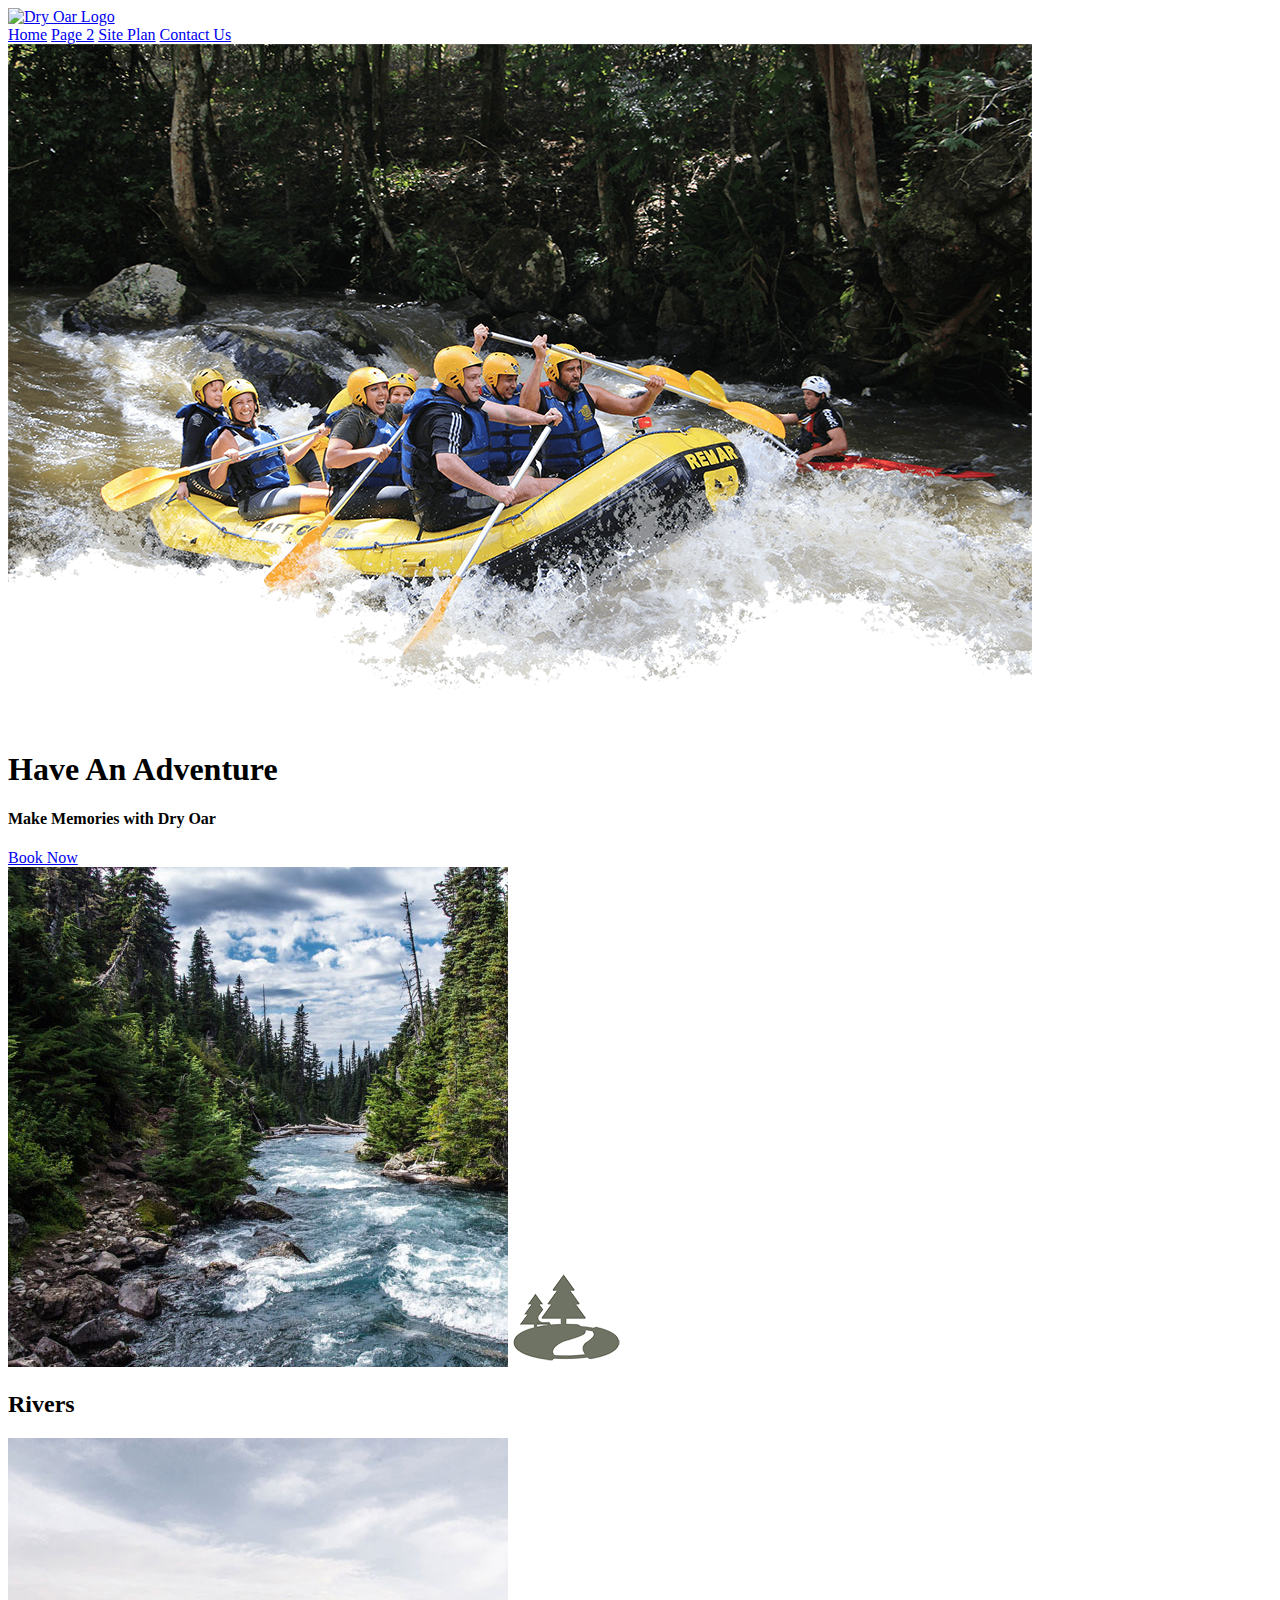
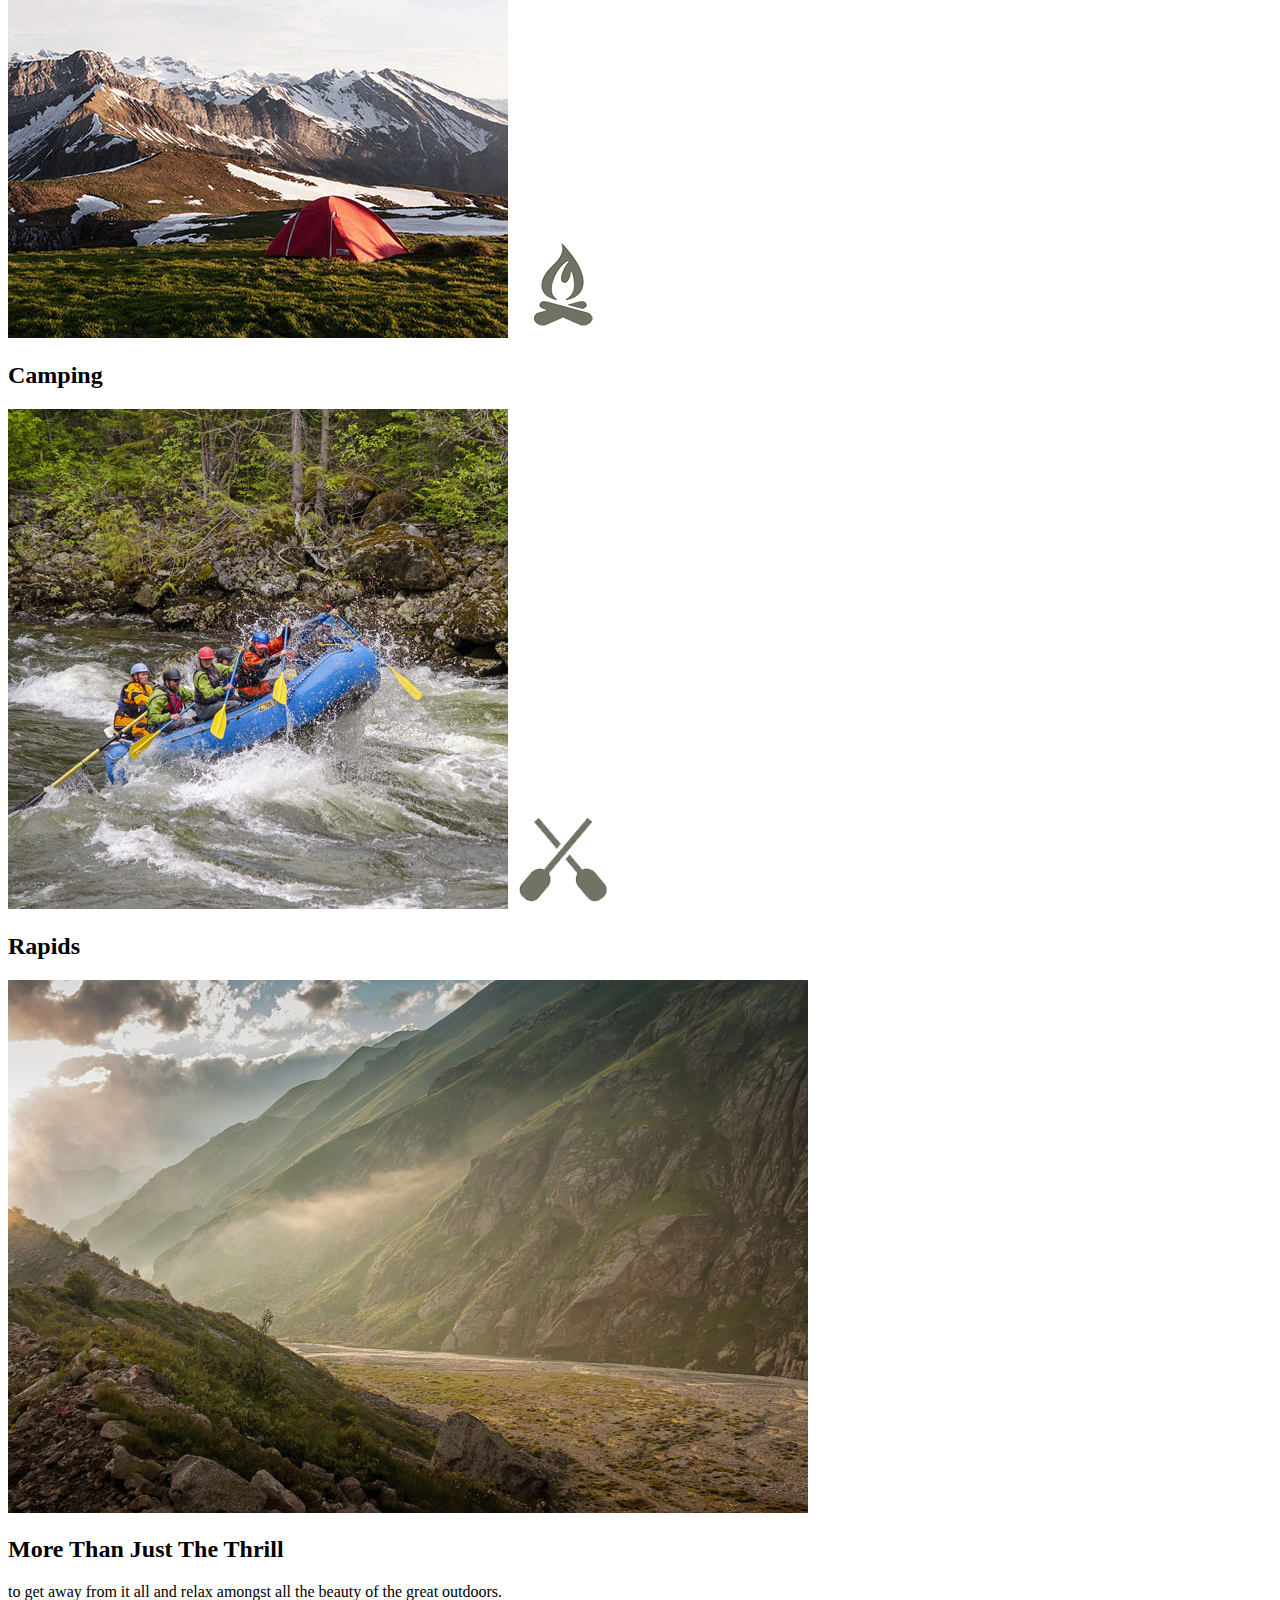
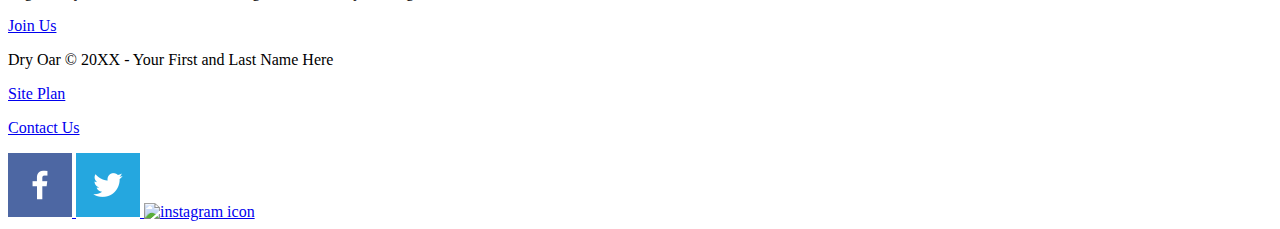
==== wdd130/wrr/index.html @ b0c390cf "added to site" ====
<!DOCTYPE html>
<html lang="en">
    <head>
        <meta charset="UTF-8">
        <meta name="viewport" content="width=device-width, initial-scale=1.0">
        <title>Whitewater Rafting Vacations | Dry Oar Boating | Home</title>
    </head>
    <body>
        <header>
            <a id="logo_link" href="index.html">
                <img class="logo" src="https://byui-wdd.github.io/wdd130/rafting_images/dryoarlogo.png" alt="Dry Oar Logo">
            </a>
            <nav>
                <a href="index.html">Home</a>
                <a href="#">Page 2</a>
                <a href="site-plan-rafting.html">Site Plan</a>
                <a href="contactus.html">Contact Us</a>
            </nav>
        </header>
        <div id="hero">
            <div id="hero-box">
                <img id="hero-img" src="/wdd130/image/hero.png" alt="People enjoying white water rafting">
            </div>
            <section id="hero-msg">
                <h1 class="home-title">Have An Adventure</h1>
                <h4>Make Memories with Dry Oar </h4>
                <div class='button-box'>
                    <a class='book' href="contactus.html">Book Now</a>
                </div>
        <main class="home-grid">
            <section class="rivers-card">
                <img class="card-img" src="/wdd130/image/rivers.jpg" alt="river in forest">
                <img class="icon" src="/wdd130/image/river_icon.png" alt="river icon">
                <h2>Rivers</h2>
            </section>
            <section class="camping-card">
                <img class="card-img" src="/wdd130/image/camping.jpg" alt="tent in mountains">
                <img class="icon" src="/wdd130/image/fire_icon.png" alt="fire icon">
                <h2>Camping</h2>
            </section>
            <section class="rapids-card">
                <img class="card-img" src="/wdd130/image/rapids.jpg" alt="rafting boat">
                <img class="icon" src="/wdd130/image/oars.png" alt="oars icon">
                <h2>Rapids</h2>
            </section>   
            <img class="mountains" src="/wdd130/image/mountains.jpg" alt="Misty mountains">
            <section class="msg">
                <h2>More Than Just The Thrill</h2>
     to get away from it all and relax amongst all the beauty of the great outdoors. </p>
                <a class='join' href="rivers.html">Join Us</a>
            </section>
        </main>
        <footer>
            <p>Dry Oar &copy; 20XX - Your First and Last Name Here</p>
            <p><a href="site-plan-rafting.html">Site Plan</a></p>
            <p><a href="contactus.html">Contact Us</a></p>
            <div class="social">
                <a href="https://facebook.com">
                    <img src="/wdd130/image/facebook.png" alt="fb icon">
                </a>
                <a href="https://twitter.com">
                    <img src="/wdd130/image/twitter.png" alt="twitter icon">
                </a>
                <a href="https://instagram.com">
                    <img src="/wdd130/image/" alt="instagram icon">
                </a>
            </div>
        </footer>
    </body>
</html>
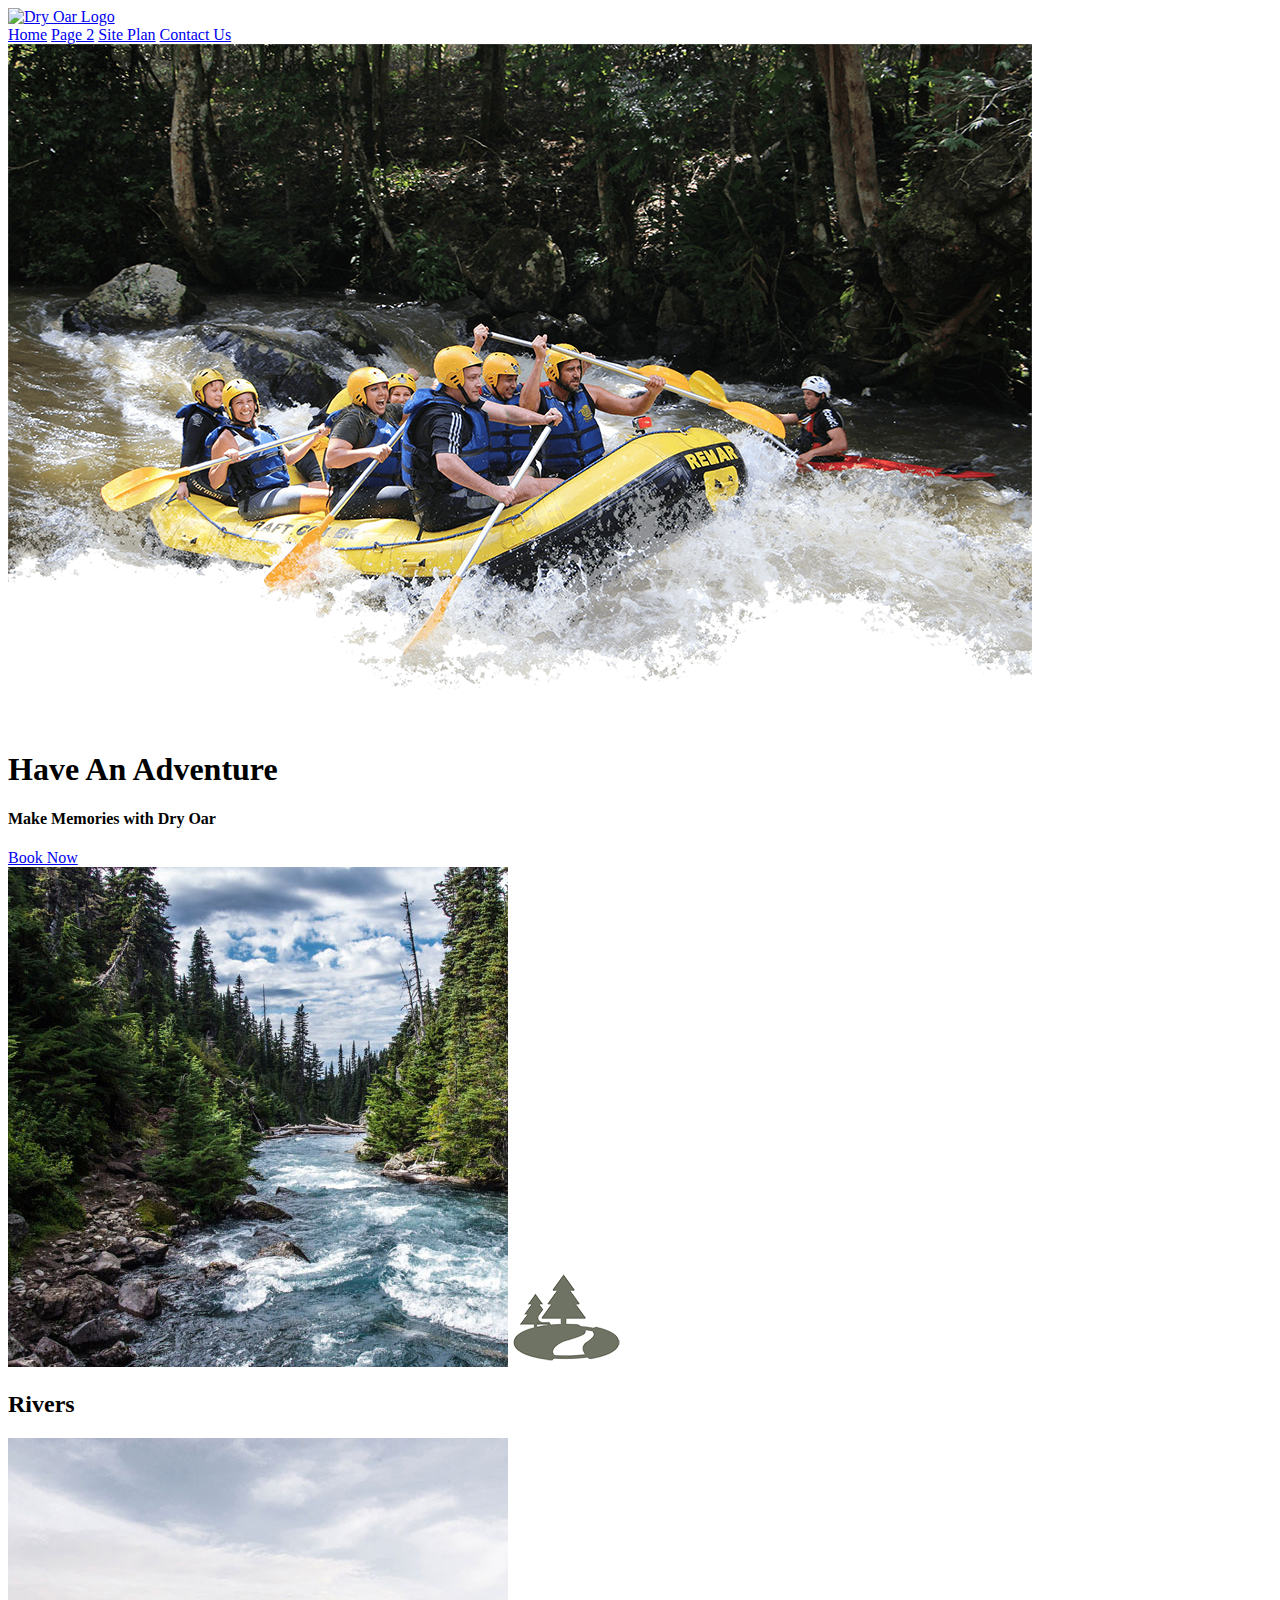
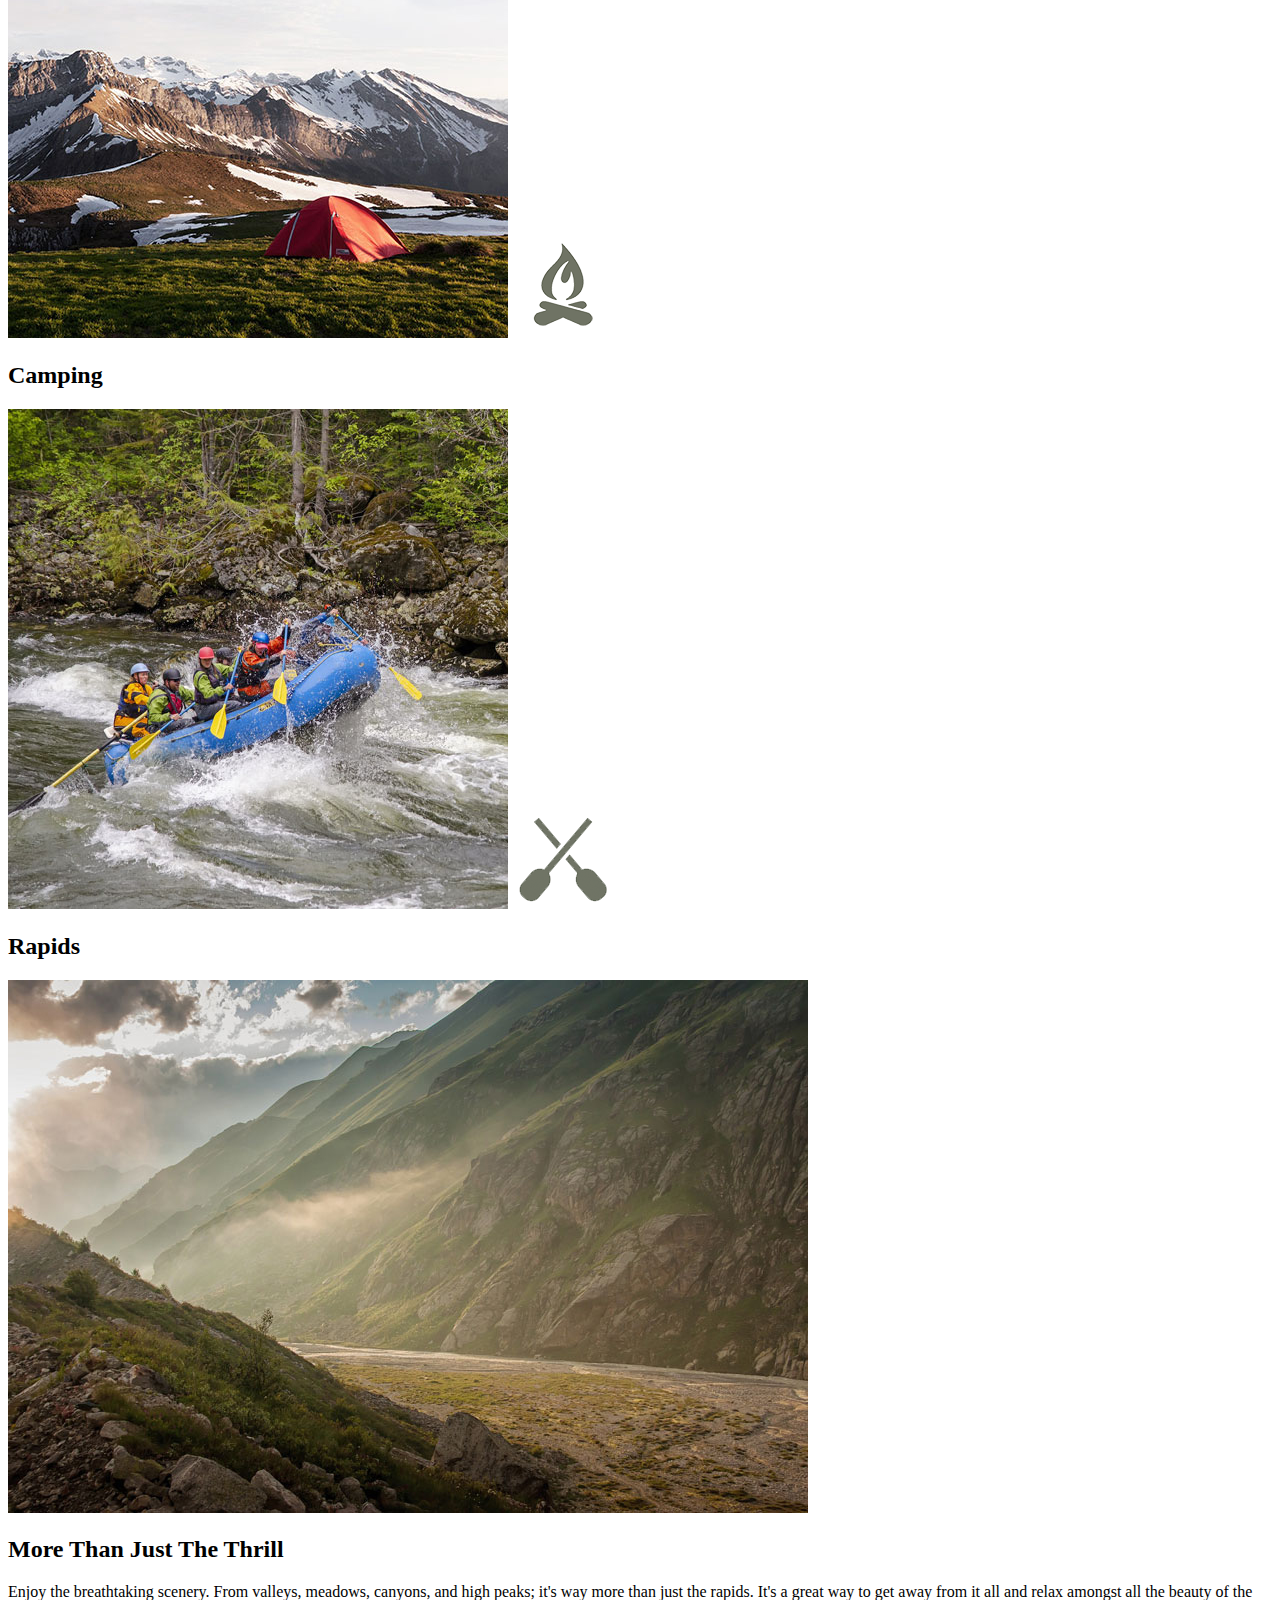
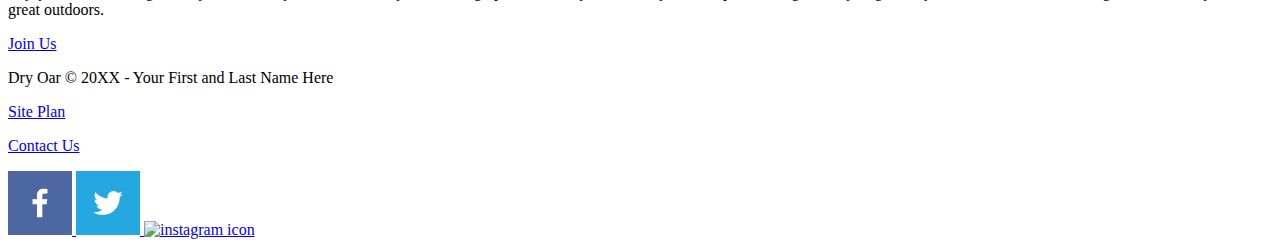
==== commit 1704470e: "added to site" ====
--- a/wdd130/wrr/index.html
+++ b/wdd130/wrr/index.html
@@ -6,65 +6,65 @@
         <title>Whitewater Rafting Vacations | Dry Oar Boating | Home</title>
     </head>
     <body>
-        <header>
-            <a id="logo_link" href="index.html">
-                <img class="logo" src="https://byui-wdd.github.io/wdd130/rafting_images/dryoarlogo.png" alt="Dry Oar Logo">
+    <header>
+        <a id="logo_link" href="index.html">
+            <img class="logo" src="https://byui-wdd.github.io/wdd130/rafting_images/dryoarlogo.png" alt="Dry Oar Logo">
+        </a>
+        <nav>
+            <a href="index.html">Home</a>
+            <a href="#">Page 2</a>
+            <a href="site-plan-rafting.html">Site Plan</a>
+            <a href="contactus.html">Contact Us</a>
+        </nav>
+    </header>
+    <div id="hero">
+        <div id="hero-box">
+            <img id="hero-img" src="/wdd130/image/hero.png" alt="People enjoying white water rafting">
+        </div>
+        <section id="hero-msg">
+            <h1 class="home-title">Have An Adventure</h1>
+            <h4>Make Memories with Dry Oar </h4>
+            <div class='button-box'>
+                <a class='book' href="contactus.html">Book Now</a>
+            </div>
+    <main class="home-grid">
+        <section class="rivers-card">
+            <img class="card-img" src="/wdd130/image/rivers.jpg" alt="river in forest">
+            <img class="icon" src="/wdd130/image/river_icon.png" alt="river icon">
+            <h2>Rivers</h2>
+        </section>
+        <section class="camping-card">
+            <img class="card-img" src="/wdd130/image/camping.jpg" alt="tent in mountains">
+            <img class="icon" src="/wdd130/image/fire_icon.png" alt="fire icon">
+            <h2>Camping</h2>
+        </section>
+        <section class="rapids-card">
+            <img class="card-img" src="/wdd130/image/rapids.jpg" alt="rafting boat">
+            <img class="icon" src="/wdd130/image/oars.png" alt="oars icon">
+            <h2>Rapids</h2>
+        </section>   
+        <img class="mountains" src="/wdd130/image/mountains.jpg" alt="Misty mountains">
+        <section class="msg">
+            <h2>More Than Just The Thrill</h2>
+            <p>Enjoy the breathtaking scenery. From valleys, meadows, canyons, and high peaks; it's way more than just the rapids. It's a great way to get away from it all and relax amongst all the beauty of the great outdoors. </p>
+            <a class='join' href="rivers.html">Join Us</a>
+        </section>
+    </main>
+    <footer>
+        <p>Dry Oar &copy; 20XX - Your First and Last Name Here</p>
+        <p><a href="site-plan-rafting.html">Site Plan</a></p>
+        <p><a href="contactus.html">Contact Us</a></p>
+        <div class="social">
+            <a href="https://facebook.com">
+                <img src="/wdd130/image/facebook.png" alt="fb icon">
             </a>
-            <nav>
-                <a href="index.html">Home</a>
-                <a href="#">Page 2</a>
-                <a href="site-plan-rafting.html">Site Plan</a>
-                <a href="contactus.html">Contact Us</a>
-            </nav>
-        </header>
-        <div id="hero">
-            <div id="hero-box">
-                <img id="hero-img" src="/wdd130/image/hero.png" alt="People enjoying white water rafting">
-            </div>
-            <section id="hero-msg">
-                <h1 class="home-title">Have An Adventure</h1>
-                <h4>Make Memories with Dry Oar </h4>
-                <div class='button-box'>
-                    <a class='book' href="contactus.html">Book Now</a>
-                </div>
-        <main class="home-grid">
-            <section class="rivers-card">
-                <img class="card-img" src="/wdd130/image/rivers.jpg" alt="river in forest">
-                <img class="icon" src="/wdd130/image/river_icon.png" alt="river icon">
-                <h2>Rivers</h2>
-            </section>
-            <section class="camping-card">
-                <img class="card-img" src="/wdd130/image/camping.jpg" alt="tent in mountains">
-                <img class="icon" src="/wdd130/image/fire_icon.png" alt="fire icon">
-                <h2>Camping</h2>
-            </section>
-            <section class="rapids-card">
-                <img class="card-img" src="/wdd130/image/rapids.jpg" alt="rafting boat">
-                <img class="icon" src="/wdd130/image/oars.png" alt="oars icon">
-                <h2>Rapids</h2>
-            </section>   
-            <img class="mountains" src="/wdd130/image/mountains.jpg" alt="Misty mountains">
-            <section class="msg">
-                <h2>More Than Just The Thrill</h2>
-     to get away from it all and relax amongst all the beauty of the great outdoors. </p>
-                <a class='join' href="rivers.html">Join Us</a>
-            </section>
-        </main>
-        <footer>
-            <p>Dry Oar &copy; 20XX - Your First and Last Name Here</p>
-            <p><a href="site-plan-rafting.html">Site Plan</a></p>
-            <p><a href="contactus.html">Contact Us</a></p>
-            <div class="social">
-                <a href="https://facebook.com">
-                    <img src="/wdd130/image/facebook.png" alt="fb icon">
-                </a>
-                <a href="https://twitter.com">
-                    <img src="/wdd130/image/twitter.png" alt="twitter icon">
-                </a>
-                <a href="https://instagram.com">
-                    <img src="/wdd130/image/" alt="instagram icon">
-                </a>
-            </div>
-        </footer>
+            <a href="https://twitter.com">
+                <img src="/wdd130/image/twitter.png" alt="twitter icon">
+            </a>
+            <a href="https://instagram.com">
+                <img src="/wdd130/image/" alt="instagram icon">
+            </a>
+        </div>
+    </footer>
     </body>
 </html>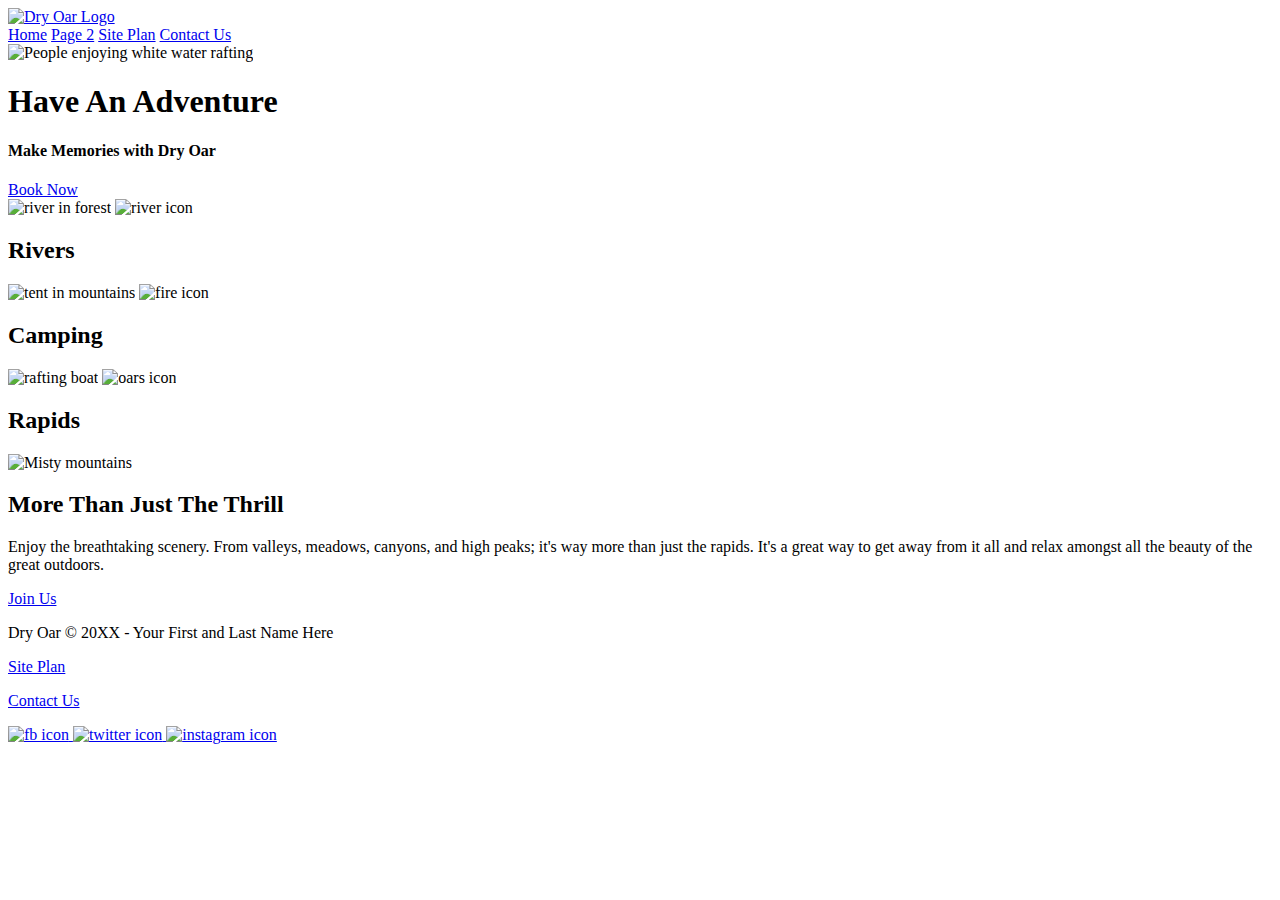
==== commit 2a390390: "change link to image" ====
--- a/wdd130/wrr/index.html
+++ b/wdd130/wrr/index.html
@@ -19,7 +19,7 @@
     </header>
     <div id="hero">
         <div id="hero-box">
-            <img id="hero-img" src="/wdd130/image/hero.png" alt="People enjoying white water rafting">
+            <img id="hero-img" src="https://byui-wdd.github.io/wdd130/rafting_images/hero.png" alt="People enjoying white water rafting">
         </div>
         <section id="hero-msg">
             <h1 class="home-title">Have An Adventure</h1>
@@ -27,23 +27,25 @@
             <div class='button-box'>
                 <a class='book' href="contactus.html">Book Now</a>
             </div>
+        </section>
+    </div>
     <main class="home-grid">
         <section class="rivers-card">
-            <img class="card-img" src="/wdd130/image/rivers.jpg" alt="river in forest">
-            <img class="icon" src="/wdd130/image/river_icon.png" alt="river icon">
+            <img class="card-img" src="https://byui-wdd.github.io/wdd130/rafting_images/rivers.jpg" alt="river in forest">
+            <img class="icon" src="https://byui-wdd.github.io/wdd130/rafting_images/river_icon.png" alt="river icon">
             <h2>Rivers</h2>
         </section>
         <section class="camping-card">
-            <img class="card-img" src="/wdd130/image/camping.jpg" alt="tent in mountains">
-            <img class="icon" src="/wdd130/image/fire_icon.png" alt="fire icon">
+            <img class="card-img" src="https://byui-wdd.github.io/wdd130/rafting_images/camping.jpg" alt="tent in mountains">
+            <img class="icon" src="https://byui-wdd.github.io/wdd130/rafting_images/fire_icon.png" alt="fire icon">
             <h2>Camping</h2>
         </section>
         <section class="rapids-card">
-            <img class="card-img" src="/wdd130/image/rapids.jpg" alt="rafting boat">
-            <img class="icon" src="/wdd130/image/oars.png" alt="oars icon">
+            <img class="card-img" src="https://byui-wdd.github.io/wdd130/rafting_images/rapids.jpg" alt="rafting boat">
+            <img class="icon" src="https://byui-wdd.github.io/wdd130/rafting_images/oars.png" alt="oars icon">
             <h2>Rapids</h2>
         </section>   
-        <img class="mountains" src="/wdd130/image/mountains.jpg" alt="Misty mountains">
+        <img class="mountains" src="https://byui-wdd.github.io/wdd130/rafting_images/mountains.jpg" alt="Misty mountains">
         <section class="msg">
             <h2>More Than Just The Thrill</h2>
             <p>Enjoy the breathtaking scenery. From valleys, meadows, canyons, and high peaks; it's way more than just the rapids. It's a great way to get away from it all and relax amongst all the beauty of the great outdoors. </p>
@@ -56,13 +58,13 @@
         <p><a href="contactus.html">Contact Us</a></p>
         <div class="social">
             <a href="https://facebook.com">
-                <img src="/wdd130/image/facebook.png" alt="fb icon">
+                <img src="https://byui-wdd.github.io/wdd130/rafting_images/facebook.png" alt="fb icon">
             </a>
             <a href="https://twitter.com">
-                <img src="/wdd130/image/twitter.png" alt="twitter icon">
+                <img src="https://byui-wdd.github.io/wdd130/rafting_images/twitter.png" alt="twitter icon">
             </a>
             <a href="https://instagram.com">
-                <img src="/wdd130/image/" alt="instagram icon">
+                <img src="https://byui-wdd.github.io/wdd130/rafting_images/instagram.png" alt="instagram icon">
             </a>
         </div>
     </footer>
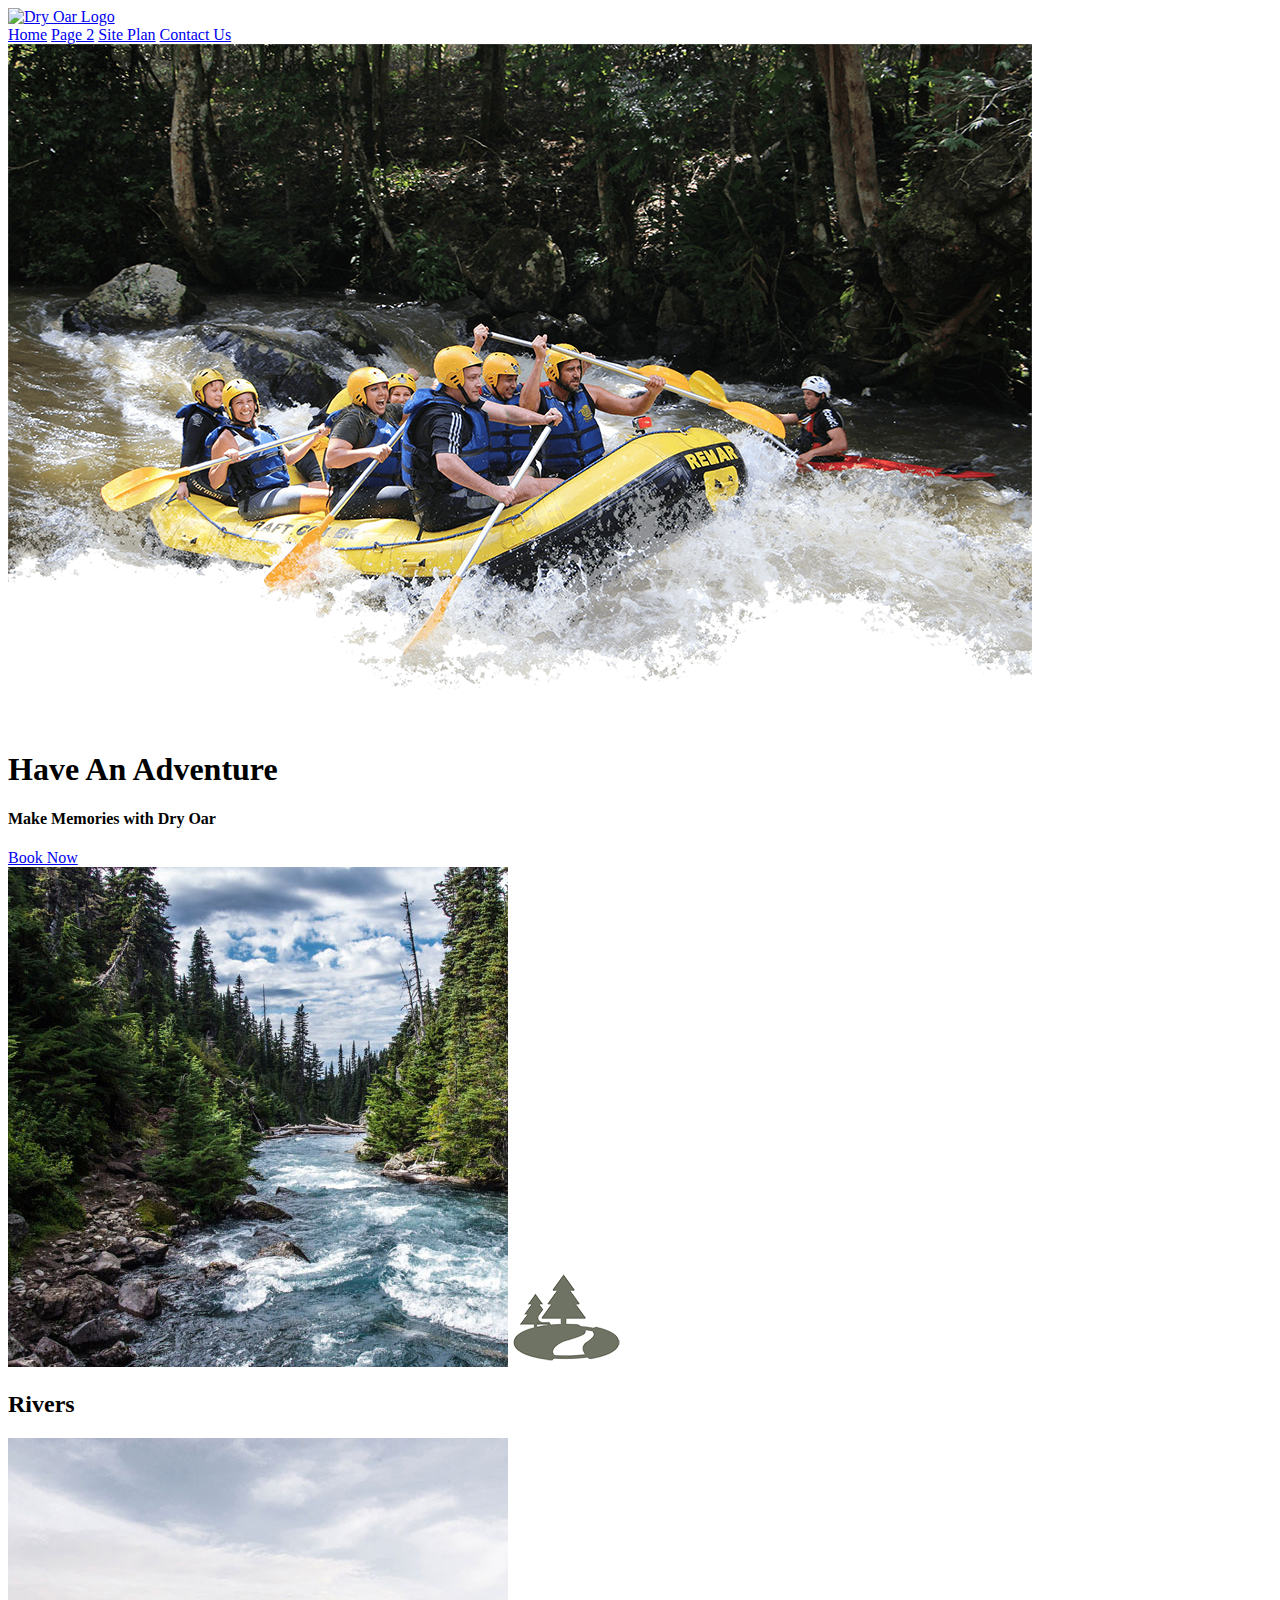
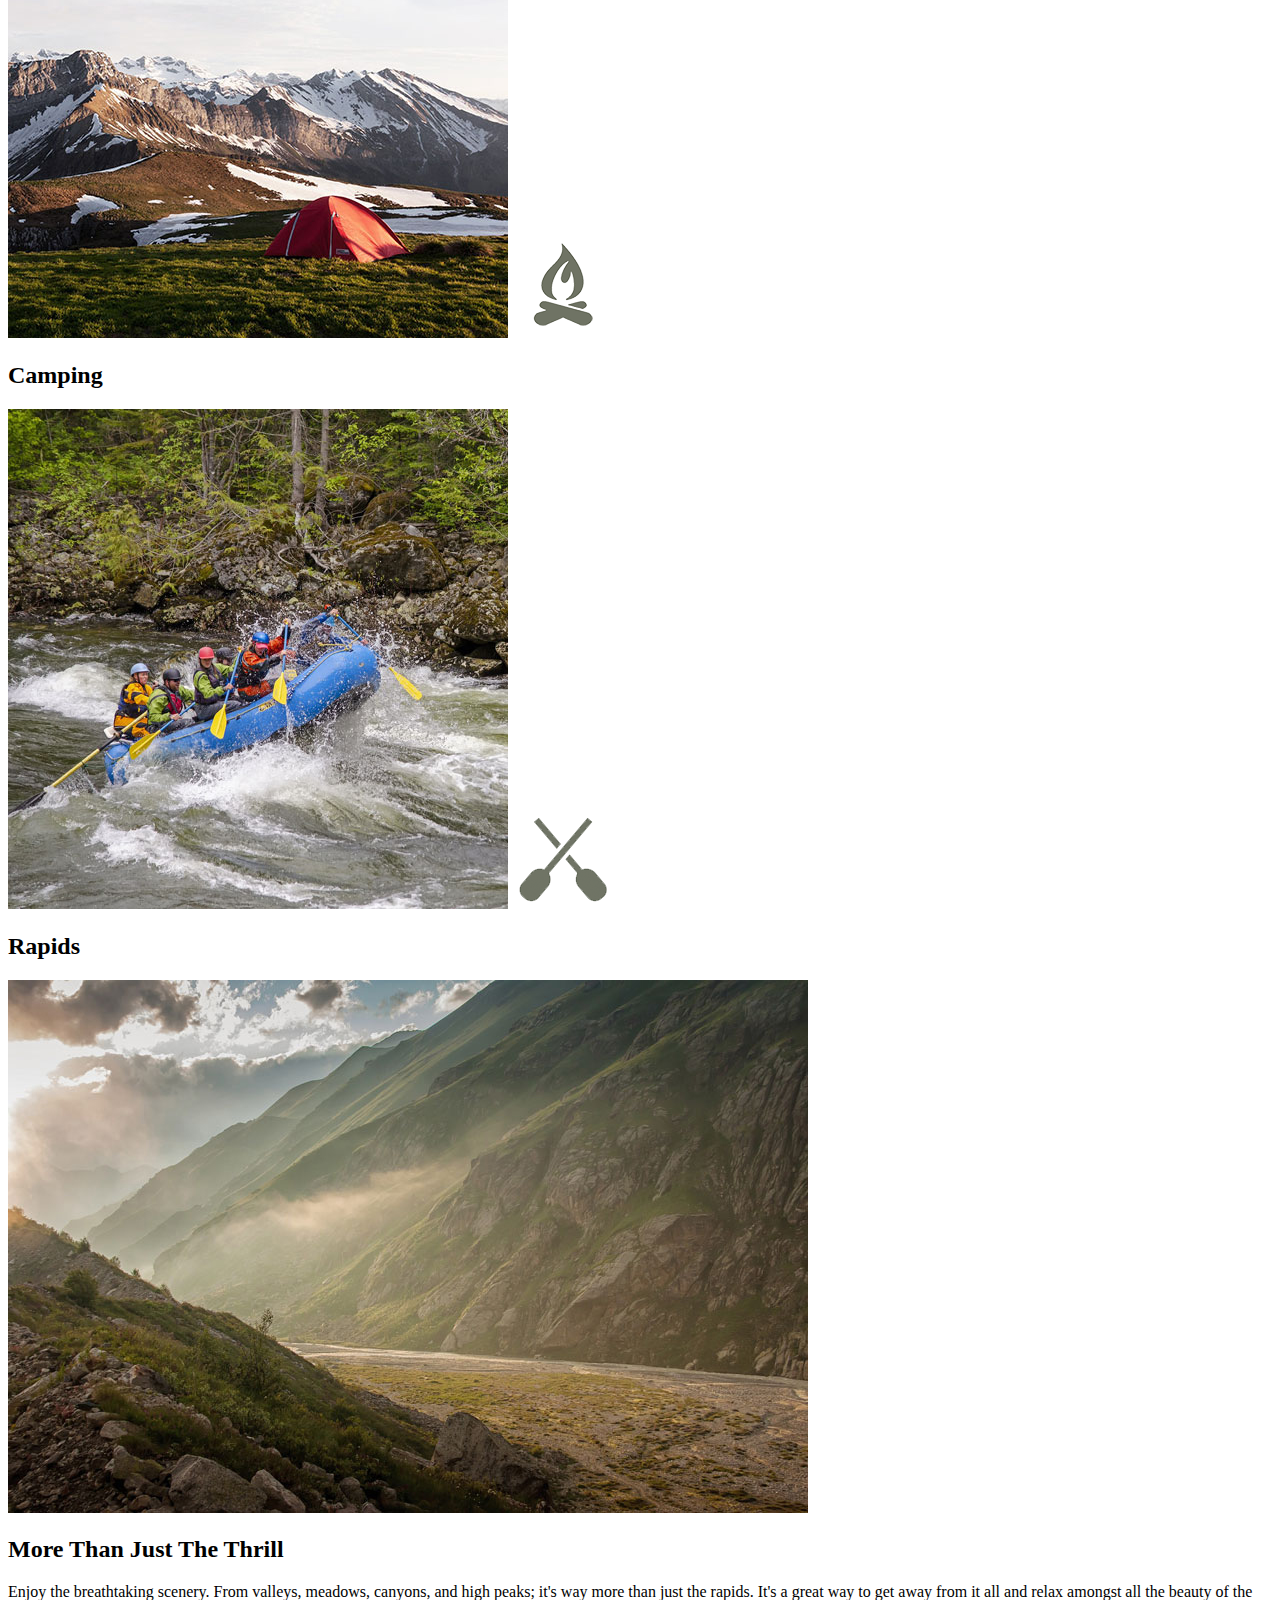
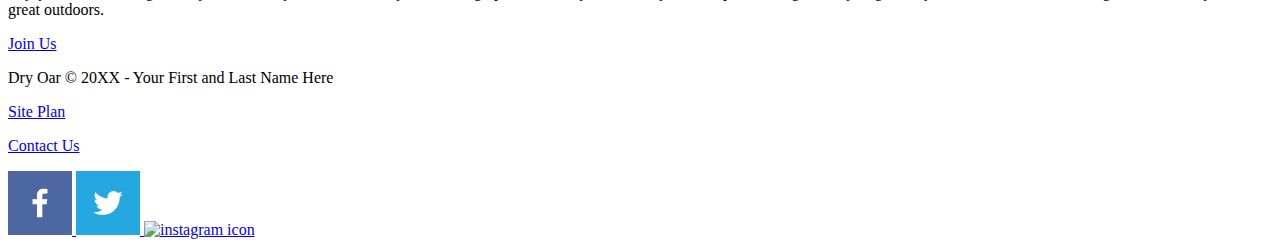
==== commit 2474a2e2: "change link to image" ====
--- a/wdd130/wrr/index.html
+++ b/wdd130/wrr/index.html
@@ -19,7 +19,7 @@
     </header>
     <div id="hero">
         <div id="hero-box">
-            <img id="hero-img" src="https://byui-wdd.github.io/wdd130/rafting_images/hero.png" alt="People enjoying white water rafting">
+            <img id="hero-img" src="/wdd130/image/hero.png" alt="People enjoying white water rafting">
         </div>
         <section id="hero-msg">
             <h1 class="home-title">Have An Adventure</h1>
@@ -31,21 +31,21 @@
     </div>
     <main class="home-grid">
         <section class="rivers-card">
-            <img class="card-img" src="https://byui-wdd.github.io/wdd130/rafting_images/rivers.jpg" alt="river in forest">
-            <img class="icon" src="https://byui-wdd.github.io/wdd130/rafting_images/river_icon.png" alt="river icon">
+            <img class="card-img" src="/wdd130/image/rivers.jpg" alt="river in forest">
+            <img class="icon" src="/wdd130/image/river_icon.png" alt="river icon">
             <h2>Rivers</h2>
         </section>
         <section class="camping-card">
-            <img class="card-img" src="https://byui-wdd.github.io/wdd130/rafting_images/camping.jpg" alt="tent in mountains">
-            <img class="icon" src="https://byui-wdd.github.io/wdd130/rafting_images/fire_icon.png" alt="fire icon">
+            <img class="card-img" src="/wdd130/image/camping.jpg" alt="tent in mountains">
+            <img class="icon" src="/wdd130/image/fire_icon.png" alt="fire icon">
             <h2>Camping</h2>
         </section>
         <section class="rapids-card">
-            <img class="card-img" src="https://byui-wdd.github.io/wdd130/rafting_images/rapids.jpg" alt="rafting boat">
-            <img class="icon" src="https://byui-wdd.github.io/wdd130/rafting_images/oars.png" alt="oars icon">
+            <img class="card-img" src="/wdd130/image/rapids.jpg" alt="rafting boat">
+            <img class="icon" src="/wdd130/image/oars.png" alt="oars icon">
             <h2>Rapids</h2>
         </section>   
-        <img class="mountains" src="https://byui-wdd.github.io/wdd130/rafting_images/mountains.jpg" alt="Misty mountains">
+        <img class="mountains" src="/wdd130/image/mountains.jpg" alt="Misty mountains">
         <section class="msg">
             <h2>More Than Just The Thrill</h2>
             <p>Enjoy the breathtaking scenery. From valleys, meadows, canyons, and high peaks; it's way more than just the rapids. It's a great way to get away from it all and relax amongst all the beauty of the great outdoors. </p>
@@ -58,13 +58,13 @@
         <p><a href="contactus.html">Contact Us</a></p>
         <div class="social">
             <a href="https://facebook.com">
-                <img src="https://byui-wdd.github.io/wdd130/rafting_images/facebook.png" alt="fb icon">
+                <img src="/wdd130/image/facebook.png" alt="fb icon">
             </a>
             <a href="https://twitter.com">
-                <img src="https://byui-wdd.github.io/wdd130/rafting_images/twitter.png" alt="twitter icon">
+                <img src="/wdd130/image/twitter.png" alt="twitter icon">
             </a>
             <a href="https://instagram.com">
-                <img src="https://byui-wdd.github.io/wdd130/rafting_images/instagram.png" alt="instagram icon">
+                <img src="/wdd130/image/" alt="instagram icon">
             </a>
         </div>
     </footer>
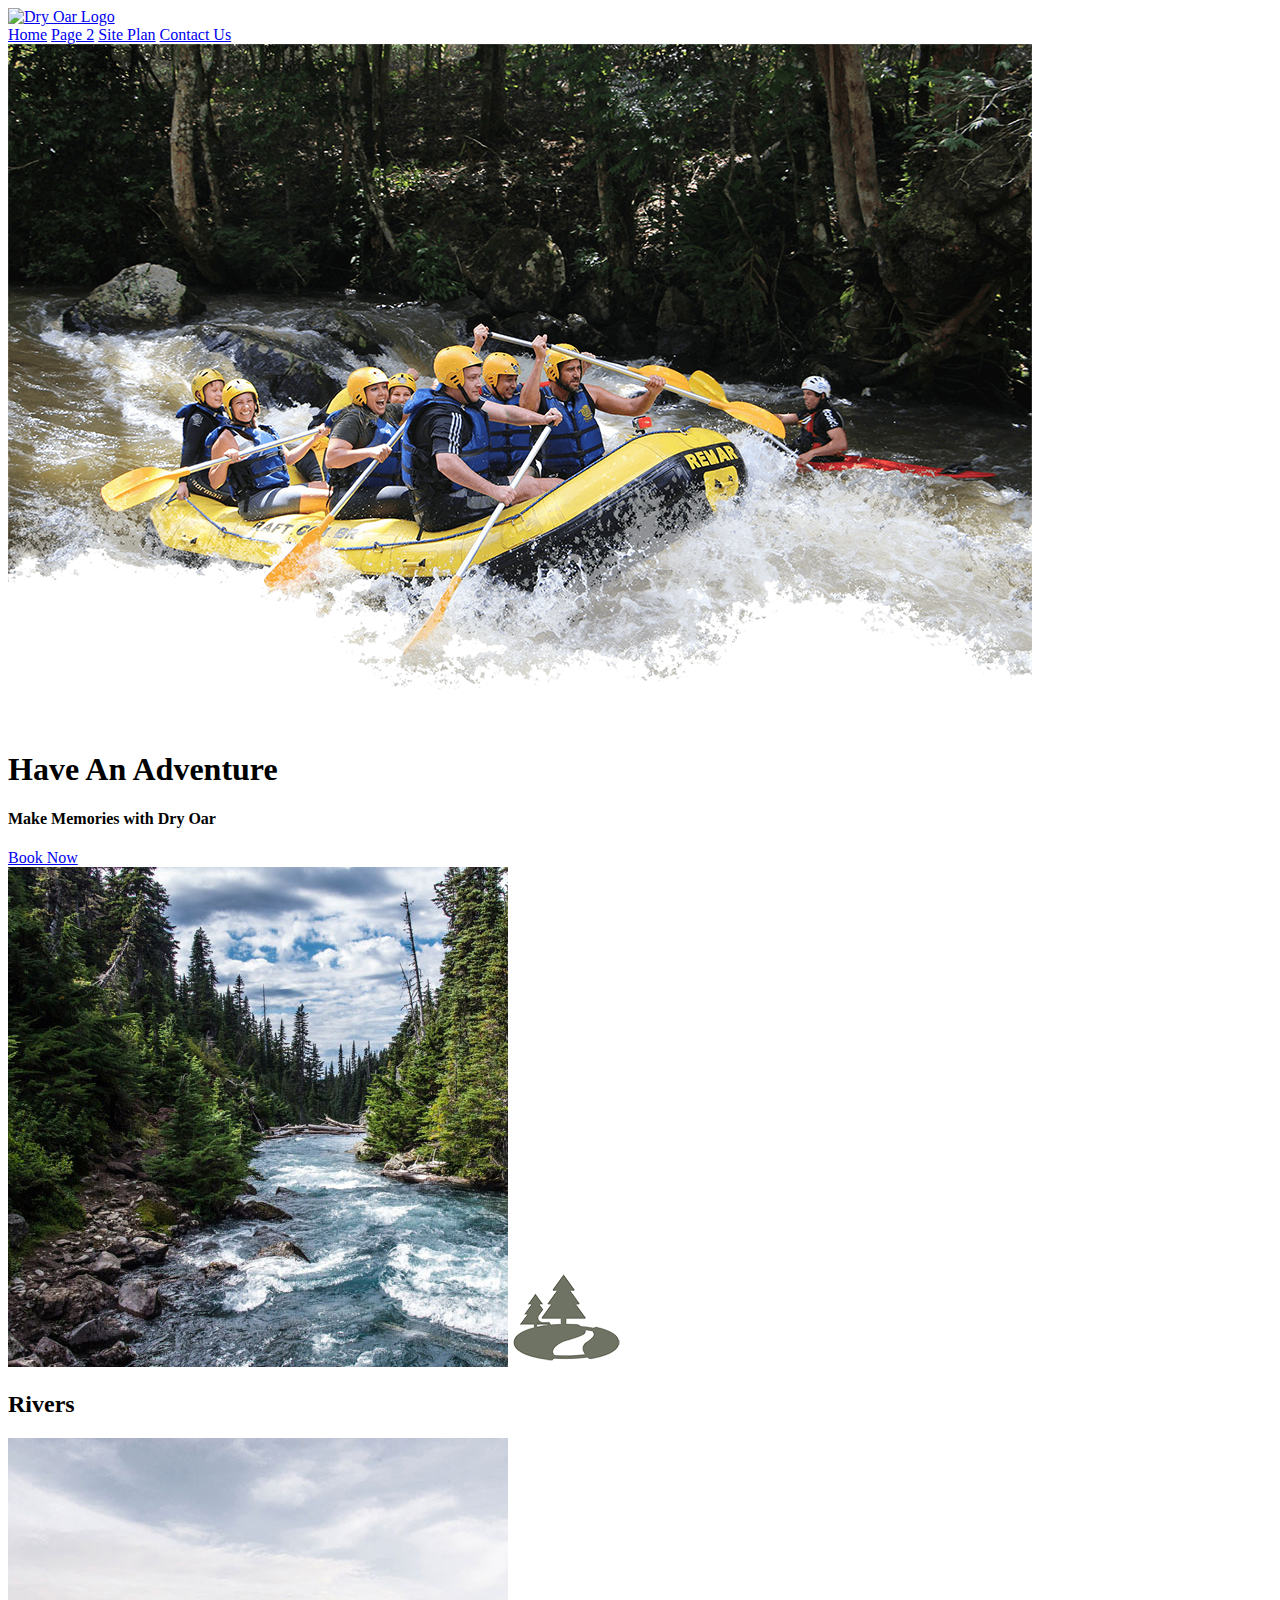
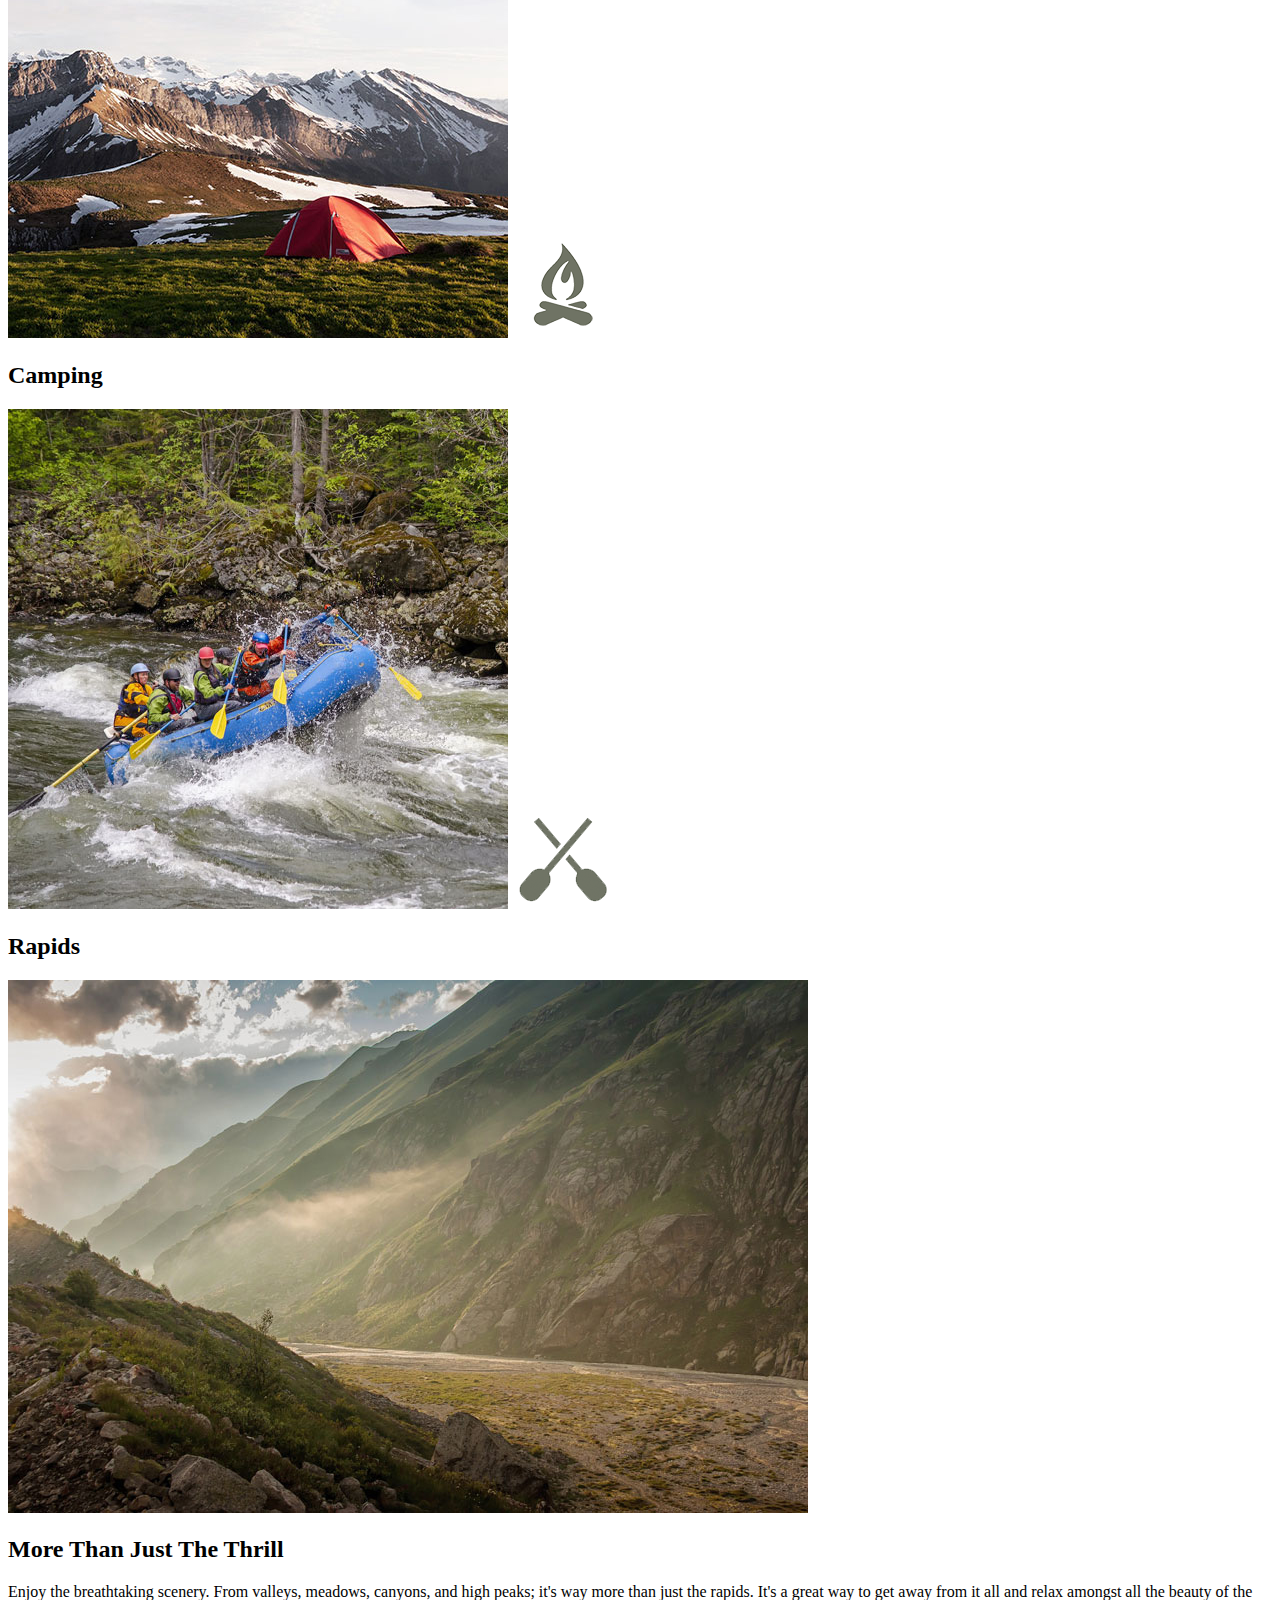
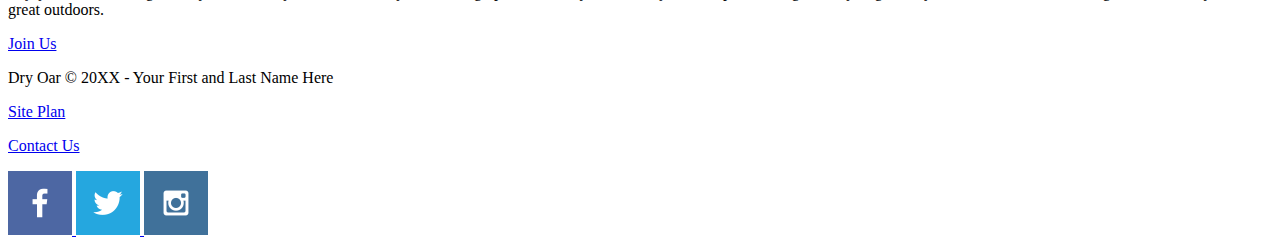
==== commit 89c5bfe2: "correction" ====
--- a/wdd130/wrr/index.html
+++ b/wdd130/wrr/index.html
@@ -64,7 +64,7 @@
                 <img src="/wdd130/image/twitter.png" alt="twitter icon">
             </a>
             <a href="https://instagram.com">
-                <img src="/wdd130/image/" alt="instagram icon">
+                <img src="/wdd130/image/instagram.png" alt="instagram icon">
             </a>
         </div>
     </footer>
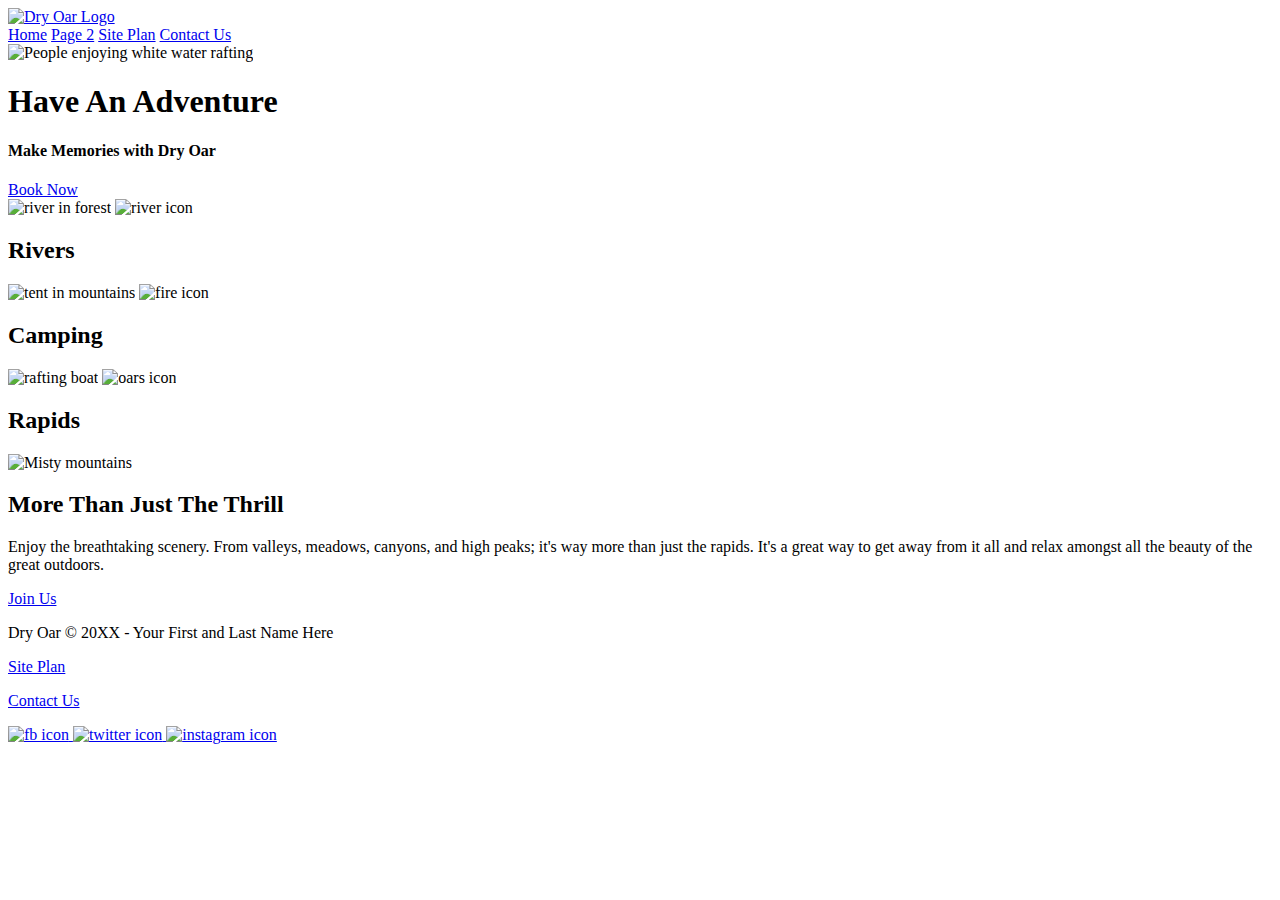
==== commit 0936e7f4: "change link" ====
--- a/wdd130/wrr/index.html
+++ b/wdd130/wrr/index.html
@@ -19,7 +19,7 @@
     </header>
     <div id="hero">
         <div id="hero-box">
-            <img id="hero-img" src="/wdd130/image/hero.png" alt="People enjoying white water rafting">
+            <img id="hero-img" src="https://byui-wdd.github.io/wdd130/rafting_images/hero.png" alt="People enjoying white water rafting">
         </div>
         <section id="hero-msg">
             <h1 class="home-title">Have An Adventure</h1>
@@ -31,21 +31,21 @@
     </div>
     <main class="home-grid">
         <section class="rivers-card">
-            <img class="card-img" src="/wdd130/image/rivers.jpg" alt="river in forest">
-            <img class="icon" src="/wdd130/image/river_icon.png" alt="river icon">
+            <img class="card-img" src="https://byui-wdd.github.io/wdd130/rafting_images/rivers.jpg" alt="river in forest">
+            <img class="icon" src="https://byui-wdd.github.io/wdd130/rafting_images/river_icon.png" alt="river icon">
             <h2>Rivers</h2>
         </section>
         <section class="camping-card">
-            <img class="card-img" src="/wdd130/image/camping.jpg" alt="tent in mountains">
-            <img class="icon" src="/wdd130/image/fire_icon.png" alt="fire icon">
+            <img class="card-img" src="https://byui-wdd.github.io/wdd130/rafting_images/camping.jpg" alt="tent in mountains">
+            <img class="icon" src="https://byui-wdd.github.io/wdd130/rafting_images/fire_icon.png" alt="fire icon">
             <h2>Camping</h2>
         </section>
         <section class="rapids-card">
-            <img class="card-img" src="/wdd130/image/rapids.jpg" alt="rafting boat">
-            <img class="icon" src="/wdd130/image/oars.png" alt="oars icon">
+            <img class="card-img" src="https://byui-wdd.github.io/wdd130/rafting_images/rapids.jpg" alt="rafting boat">
+            <img class="icon" src="https://byui-wdd.github.io/wdd130/rafting_images/oars.png" alt="oars icon">
             <h2>Rapids</h2>
         </section>   
-        <img class="mountains" src="/wdd130/image/mountains.jpg" alt="Misty mountains">
+        <img class="mountains" src="https://byui-wdd.github.io/wdd130/rafting_images/mountains.jpg" alt="Misty mountains">
         <section class="msg">
             <h2>More Than Just The Thrill</h2>
             <p>Enjoy the breathtaking scenery. From valleys, meadows, canyons, and high peaks; it's way more than just the rapids. It's a great way to get away from it all and relax amongst all the beauty of the great outdoors. </p>
@@ -58,13 +58,13 @@
         <p><a href="contactus.html">Contact Us</a></p>
         <div class="social">
             <a href="https://facebook.com">
-                <img src="/wdd130/image/facebook.png" alt="fb icon">
+                <img src="https://byui-wdd.github.io/wdd130/rafting_images/facebook.png" alt="fb icon">
             </a>
             <a href="https://twitter.com">
-                <img src="/wdd130/image/twitter.png" alt="twitter icon">
+                <img src="https://byui-wdd.github.io/wdd130/rafting_images/twitter.png" alt="twitter icon">
             </a>
             <a href="https://instagram.com">
-                <img src="/wdd130/image/instagram.png" alt="instagram icon">
+                <img src="https://byui-wdd.github.io/wdd130/rafting_images/instagram.png" alt="instagram icon">
             </a>
         </div>
     </footer>
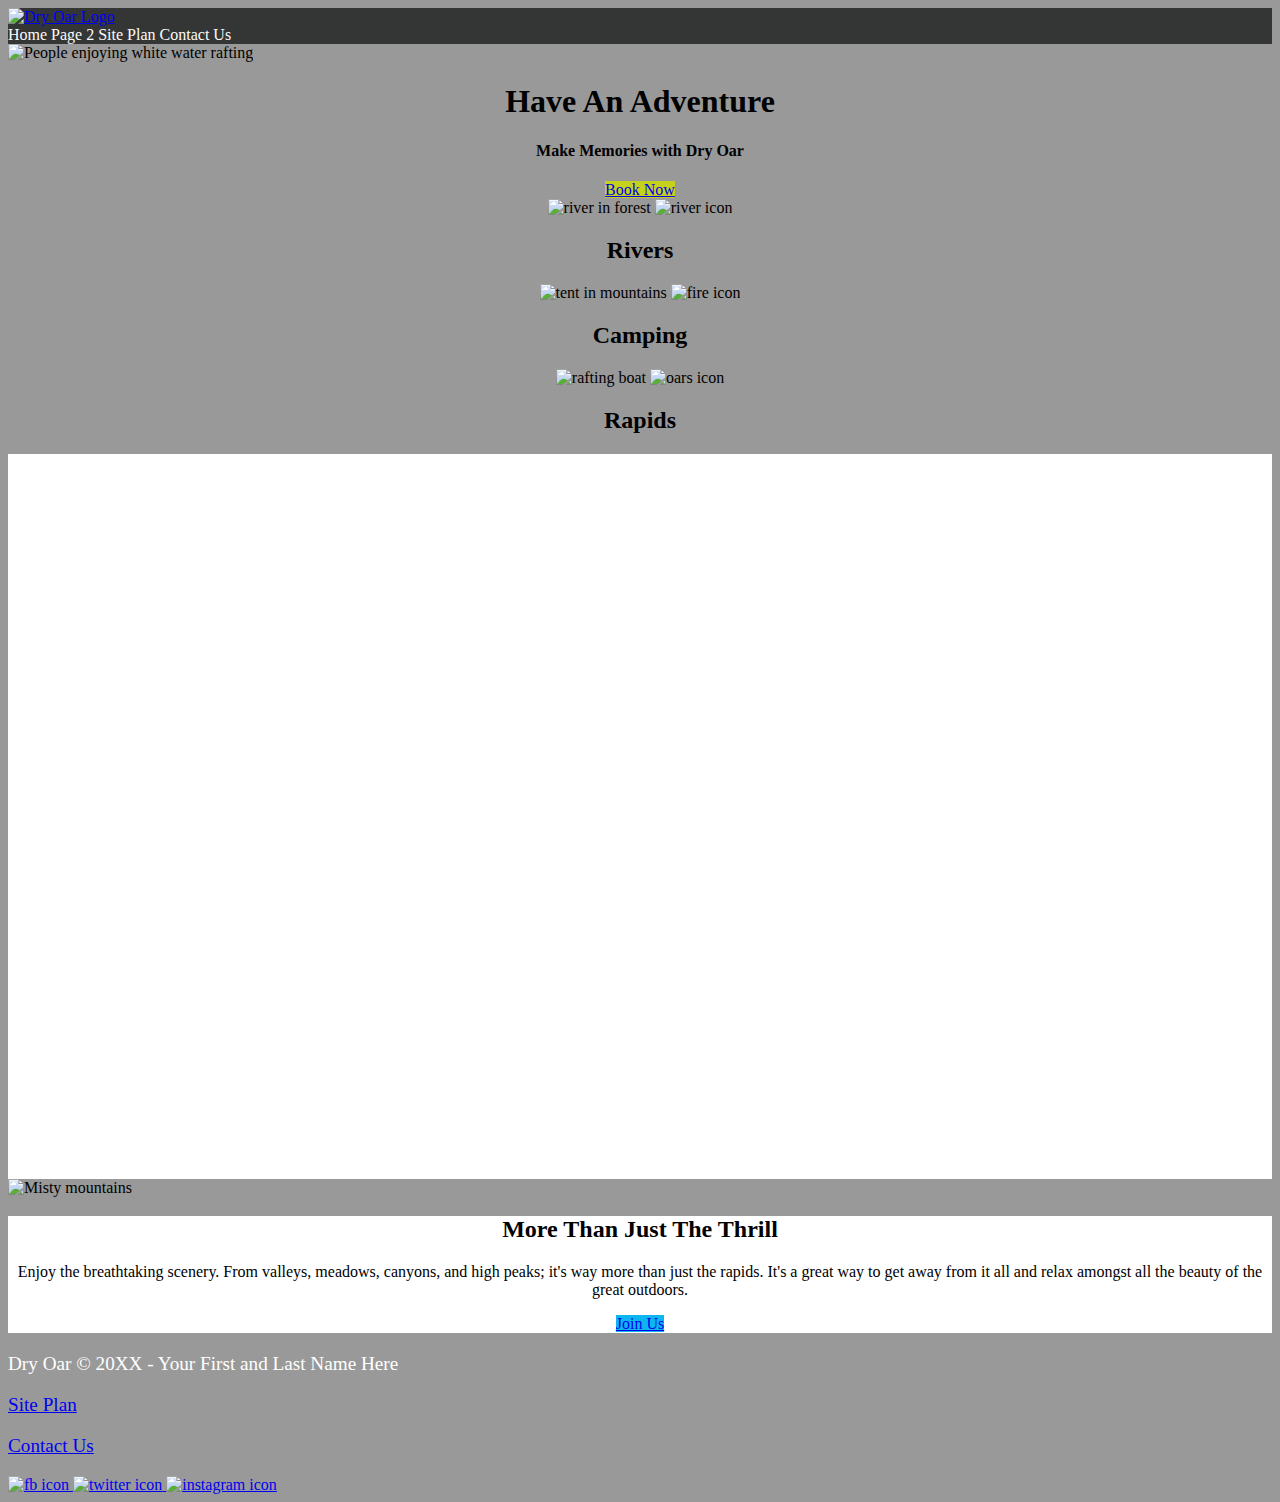
==== commit 1a3bb7a1: "added css to site" ====
--- a/wdd130/wrr/index.html
+++ b/wdd130/wrr/index.html
@@ -1,72 +1,126 @@
 <!DOCTYPE html>
 <html lang="en">
-    <head>
-        <meta charset="UTF-8">
-        <meta name="viewport" content="width=device-width, initial-scale=1.0">
-        <title>Whitewater Rafting Vacations | Dry Oar Boating | Home</title>
-    </head>
-    <body>
-    <header>
+  <head>
+    <meta charset="UTF-8" />
+    <meta name="viewport" content="width=device-width, initial-scale=1.0" />
+    <title>Whitewater Rafting Vacations | Dry Oar Boating | Home</title>
+    <link type="text/css" rel="stylesheet" href="styles/style.css" />
+  </head>
+  <body>
+    <div id="content">
+      <header>
         <a id="logo_link" href="index.html">
-            <img class="logo" src="https://byui-wdd.github.io/wdd130/rafting_images/dryoarlogo.png" alt="Dry Oar Logo">
+          <img
+            class="logo"
+            src="https://byui-wdd.github.io/wdd130/rafting_images/dryoarlogo.png"
+            alt="Dry Oar Logo"
+          />
         </a>
         <nav>
-            <a href="index.html">Home</a>
-            <a href="#">Page 2</a>
-            <a href="site-plan-rafting.html">Site Plan</a>
-            <a href="contactus.html">Contact Us</a>
+          <a href="index.html">Home</a>
+          <a href="#">Page 2</a>
+          <a href="site-plan-rafting.html">Site Plan</a>
+          <a href="contactus.html">Contact Us</a>
         </nav>
-    </header>
-    <div id="hero">
+      </header>
+      <div id="hero">
         <div id="hero-box">
-            <img id="hero-img" src="https://byui-wdd.github.io/wdd130/rafting_images/hero.png" alt="People enjoying white water rafting">
+          <img
+            id="hero-img"
+            src="https://byui-wdd.github.io/wdd130/rafting_images/hero.png"
+            alt="People enjoying white water rafting"
+          />
         </div>
         <section id="hero-msg">
-            <h1 class="home-title">Have An Adventure</h1>
-            <h4>Make Memories with Dry Oar </h4>
-            <div class='button-box'>
-                <a class='book' href="contactus.html">Book Now</a>
-            </div>
+          <h1 class="home-title">Have An Adventure</h1>
+          <h4>Make Memories with Dry Oar</h4>
+          <div class="button-box">
+            <a class="book" href="contactus.html">Book Now</a>
+          </div>
         </section>
-    </div>
-    <main class="home-grid">
+      </div>
+      <main class="home-grid">
         <section class="rivers-card">
-            <img class="card-img" src="https://byui-wdd.github.io/wdd130/rafting_images/rivers.jpg" alt="river in forest">
-            <img class="icon" src="https://byui-wdd.github.io/wdd130/rafting_images/river_icon.png" alt="river icon">
-            <h2>Rivers</h2>
+          <img
+            class="card-img"
+            src="https://byui-wdd.github.io/wdd130/rafting_images/rivers.jpg"
+            alt="river in forest"
+          />
+          <img
+            class="icon"
+            src="https://byui-wdd.github.io/wdd130/rafting_images/river_icon.png"
+            alt="river icon"
+          />
+          <h2>Rivers</h2>
         </section>
         <section class="camping-card">
-            <img class="card-img" src="https://byui-wdd.github.io/wdd130/rafting_images/camping.jpg" alt="tent in mountains">
-            <img class="icon" src="https://byui-wdd.github.io/wdd130/rafting_images/fire_icon.png" alt="fire icon">
-            <h2>Camping</h2>
+          <img
+            class="card-img"
+            src="https://byui-wdd.github.io/wdd130/rafting_images/camping.jpg"
+            alt="tent in mountains"
+          />
+          <img
+            class="icon"
+            src="https://byui-wdd.github.io/wdd130/rafting_images/fire_icon.png"
+            alt="fire icon"
+          />
+          <h2>Camping</h2>
         </section>
         <section class="rapids-card">
-            <img class="card-img" src="https://byui-wdd.github.io/wdd130/rafting_images/rapids.jpg" alt="rafting boat">
-            <img class="icon" src="https://byui-wdd.github.io/wdd130/rafting_images/oars.png" alt="oars icon">
-            <h2>Rapids</h2>
-        </section>   
-        <img class="mountains" src="https://byui-wdd.github.io/wdd130/rafting_images/mountains.jpg" alt="Misty mountains">
+          <img
+            class="card-img"
+            src="https://byui-wdd.github.io/wdd130/rafting_images/rapids.jpg"
+            alt="rafting boat"
+          />
+          <img
+            class="icon"
+            src="https://byui-wdd.github.io/wdd130/rafting_images/oars.png"
+            alt="oars icon"
+          />
+          <h2>Rapids</h2>
+        </section>
+        <div id="background"></div>
+        <img
+          class="mountains"
+          src="https://byui-wdd.github.io/wdd130/rafting_images/mountains.jpg"
+          alt="Misty mountains"
+        />
         <section class="msg">
-            <h2>More Than Just The Thrill</h2>
-            <p>Enjoy the breathtaking scenery. From valleys, meadows, canyons, and high peaks; it's way more than just the rapids. It's a great way to get away from it all and relax amongst all the beauty of the great outdoors. </p>
-            <a class='join' href="rivers.html">Join Us</a>
+          <h2>More Than Just The Thrill</h2>
+          <p>
+            Enjoy the breathtaking scenery. From valleys, meadows, canyons, and
+            high peaks; it's way more than just the rapids. It's a great way to
+            get away from it all and relax amongst all the beauty of the great
+            outdoors.
+          </p>
+          <a class="join" href="rivers.html">Join Us</a>
         </section>
-    </main>
-    <footer>
+      </main>
+      <footer>
         <p>Dry Oar &copy; 20XX - Your First and Last Name Here</p>
         <p><a href="site-plan-rafting.html">Site Plan</a></p>
         <p><a href="contactus.html">Contact Us</a></p>
         <div class="social">
-            <a href="https://facebook.com">
-                <img src="https://byui-wdd.github.io/wdd130/rafting_images/facebook.png" alt="fb icon">
-            </a>
-            <a href="https://twitter.com">
-                <img src="https://byui-wdd.github.io/wdd130/rafting_images/twitter.png" alt="twitter icon">
-            </a>
-            <a href="https://instagram.com">
-                <img src="https://byui-wdd.github.io/wdd130/rafting_images/instagram.png" alt="instagram icon">
-            </a>
+          <a href="https://facebook.com" target="_blank">
+            <img
+              src="https://byui-wdd.github.io/wdd130/rafting_images/facebook.png"
+              alt="fb icon"
+            />
+          </a>
+          <a href="https://twitter.com" target="_blank">
+            <img
+              src="https://byui-wdd.github.io/wdd130/rafting_images/twitter.png"
+              alt="twitter icon"
+            />
+          </a>
+          <a href="https://instagram.com" target="_blank">
+            <img
+              src="https://byui-wdd.github.io/wdd130/rafting_images/instagram.png"
+              alt="instagram icon"
+            />
+          </a>
         </div>
-    </footer>
-    </body>
-</html>+      </footer>
+    </div>
+  </body>
+</html>
--- a/wdd130/wrr/styles/style.css
+++ b/wdd130/wrr/styles/style.css
@@ -0,0 +1,85 @@
+#content {
+  max-width: 1600px;
+  margin: 0 auto;
+}
+
+nav a {
+  text-align: center;
+}
+main section {
+  text-align: center;
+}
+h4 {
+  text-align: center;
+}
+#hero-msg h1 {
+  text-align: center;
+}
+#hero-msg h4 {
+  text-align: center;
+}
+.button-box {
+  text-align: center;
+}
+
+#background {
+  height: 725px;
+  background-color: white;
+}
+
+body {
+  background-color: #999;
+}
+header {
+  background-color: #333635;
+}
+
+nav a:hover {
+  background-color: #585f5c;
+  color: #c5d11d;
+}
+.book {
+  background-color: #c5d11d;
+}
+.join {
+  background-color: #0db6ee;
+}
+.book:hover {
+  background-color: #c5d11d;
+}
+.join:hover {
+  background-color: #0db6ee;
+}
+.msg {
+  background-color: white;
+  color: black;
+}
+footer a:hover {
+  color: #0db6ee;
+}
+footer {
+  color: white;
+}
+
+.logo {
+  width: 80px;
+}
+.icon {
+  width: 80px;
+}
+#hero-img {
+  width: 100%;
+}
+
+nav a {
+  text-align: center;
+  color: #fcfbfb;
+  text-decoration: none;
+}
+
+footer p {
+  font-size: 1.2em;
+}
+footer p a:hover {
+  text-decoration: underline;
+}
